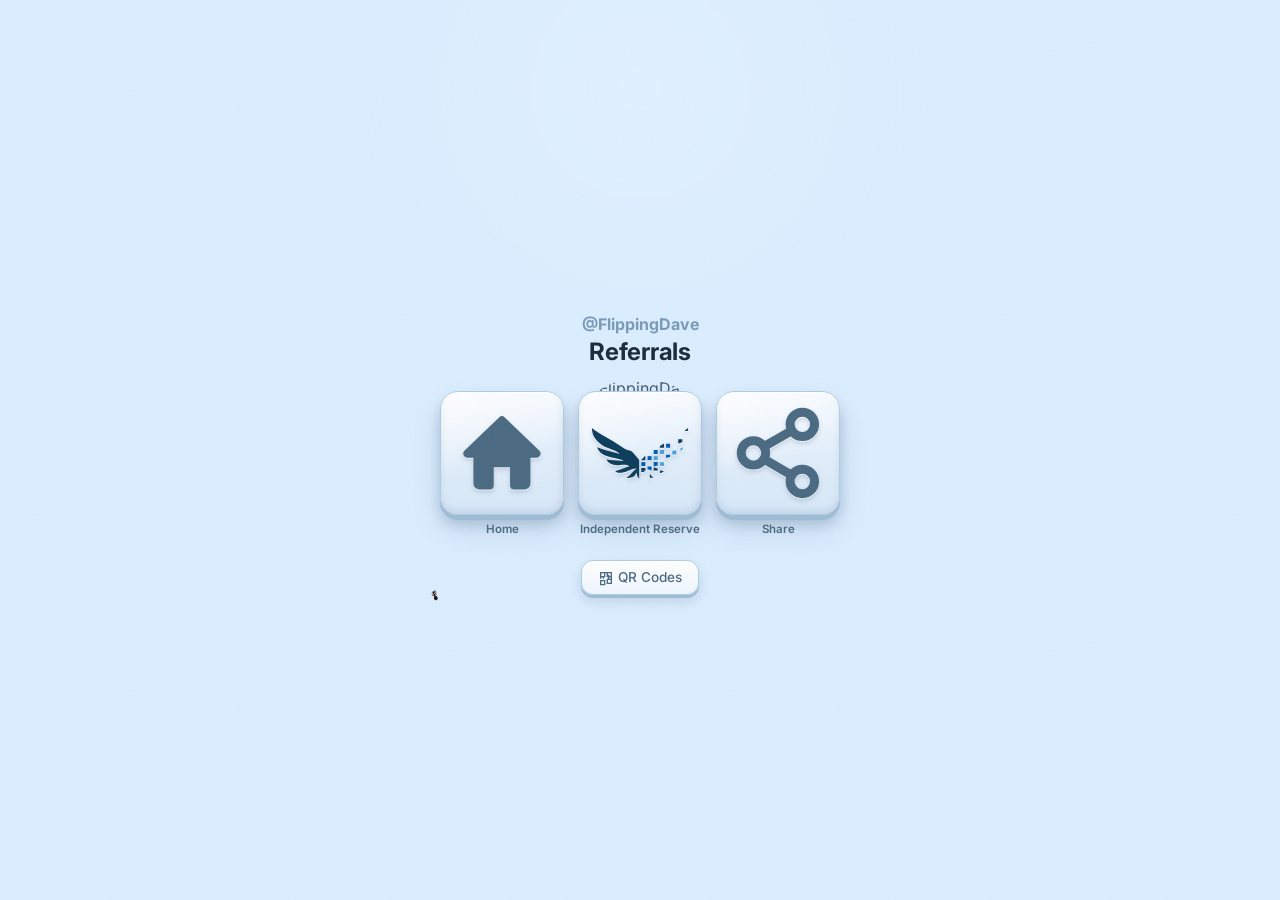
==== referrals/index.html @ 73154148 "v2.0.0: Referrals page, Wi-Fi QR, 3D buttons, tracking + control room, 432 Hz - New /referrals/ page" ====
<!DOCTYPE html>
<html lang="en">
<head>
  <meta charset="UTF-8">
  <meta name="viewport" content="width=device-width, initial-scale=1.0">
  <title>Referrals · FlippingDave</title>

  <!-- Open Graph — rich previews on socials, messengers, etc. -->
  <meta property="og:title" content="FlippingDave · Referrals">
  <meta property="og:description" content="Referral links from FlippingDave">
  <meta property="og:image" content="https://unavatar.io/twitter/FlippingDave">
  <meta property="og:type" content="website">
  <meta name="twitter:card" content="summary">
  <meta name="twitter:title" content="FlippingDave · Referrals">
  <meta name="twitter:description" content="Referral links from FlippingDave">
  <meta name="twitter:image" content="https://unavatar.io/twitter/FlippingDave">

  <!-- Favicon -->
  <link rel="icon" href="https://unavatar.io/twitter/FlippingDave" type="image/jpeg">

  <!-- Preload avatar — visual centrepiece, paint it early -->
  <link rel="preload" href="https://unavatar.io/twitter/FlippingDave" as="image">

  <link href="https://fonts.googleapis.com/css2?family=Black+Han+Sans&family=Inter:wght@400;500;600;700&display=swap" rel="stylesheet">
  <link rel="stylesheet" href="/assets/site.css?v=2.0.0">
</head>
<body data-share-text="Sign-up bonuses via FlippingDave's referral links:">

<div class="page">
  <div class="profile-card">

    <p class="handle">@FlippingDave</p>
    <h1 class="page-title">Referrals</h1>

    <div class="socials-wrap">
      <img class="avatar-bg"
           src="https://unavatar.io/twitter/FlippingDave"
           alt="FlippingDave"
           onerror="this.onerror=null;this.src='https://api.dicebear.com/7.x/initials/svg?seed=FD&backgroundColor=1a6cf5&textColor=ffffff'">

      <nav class="socials labelled" aria-label="Referral links">

      <a class="soc-btn" style="--bc:#1a6cf5;--bs:rgba(26,108,245,.35)"
         href="/" title="Back to FlippingDave">
        <svg viewBox="0 0 24 24" fill="currentColor"><path d="M11.3 3.3a1 1 0 0 1 1.4 0l8.5 8.2a1 1 0 0 1-.7 1.7H19v6.3a1.5 1.5 0 0 1-1.5 1.5H15a1 1 0 0 1-1-1v-4.5h-4V20a1 1 0 0 1-1 1H6.5A1.5 1.5 0 0 1 5 19.5v-6.3H3.5a1 1 0 0 1-.7-1.7z"/></svg>
        <span class="soc-label">Home</span>
      </a>

      <!-- Referral links — add more by copying this block -->
      <a class="soc-btn brand" style="--bc:#005db4;--bs:rgba(0,93,180,.35)"
         href="https://portal.independentreserve.com/invite/TKQAPZ" target="_blank" rel="noopener"
         title="Independent Reserve">
        <img class="logo" src="/assets/independent-reserve.svg" alt="Independent Reserve">
        <span class="soc-label">Independent Reserve</span>
      </a>

      <div class="soc-wrap">
        <button class="soc-btn" id="share-btn" type="button" title="Share"
                style="--bc:#7c3aed;--bs:rgba(124,58,237,.35)">
          <svg viewBox="0 0 24 24" fill="none" stroke="currentColor" stroke-width="2.2"
               stroke-linecap="round" stroke-linejoin="round">
            <circle cx="18" cy="5" r="3"/><circle cx="6" cy="12" r="3"/><circle cx="18" cy="19" r="3"/>
            <line x1="8.59" y1="13.51" x2="15.42" y2="17.49"/>
            <line x1="15.41" y1="6.51" x2="8.59" y2="10.49"/>
          </svg>
          <span class="soc-label">Share</span>
        </button>
        <div class="share-menu" id="share-menu">
          <button class="share-item" id="copy-link-btn" type="button">
            <svg viewBox="0 0 24 24"><rect x="9" y="9" width="13" height="13" rx="2"/><path d="M5 15H4a2 2 0 0 1-2-2V4a2 2 0 0 1 2-2h9a2 2 0 0 1 2 2v1"/></svg>
            <span id="copy-label">Copy link</span>
          </button>
          <button class="share-item" id="share-qr" type="button">
            <svg viewBox="0 0 24 24"><rect x="3" y="3" width="7" height="7" rx="1"/><rect x="14" y="3" width="7" height="7" rx="1"/><rect x="3" y="14" width="7" height="7" rx="1"/><path d="M14 14h3v3h-3zM20 14v.01M14 20h.01M17 17h4v4h-4z"/></svg>
            QR code for this page
          </button>
          <a class="share-item" id="share-x"  href="#" target="_blank" rel="noopener"><span class="si">𝕏</span> Share on X</a>
          <a class="share-item" id="share-fb" href="#" target="_blank" rel="noopener"><span class="si">📘</span> Share on Facebook</a>
          <a class="share-item" id="share-wa" href="#" target="_blank" rel="noopener"><span class="si">💬</span> Share on WhatsApp</a>
        </div>
      </div>

      </nav>
    </div>

    <button id="qr-toggle" class="qr-toggle" type="button" title="Show QR codes">
      <svg viewBox="0 0 24 24" fill="currentColor" width="16" height="16" style="vertical-align:middle;margin-right:4px"><path d="M3 11h2v2H3zm0-4h2v2H3zm4 4h2v2H7zM7 3h2v2H7zm4 0h2v2h-2zm4 8h2v2h-2zm0-4h2v2h-2zm0-4h2v2h-2zm4 8h2v2h-2zM3 15h8v8H3zm2 2v4h4v-4zM13 3h8v8h-8zm2 2v4h4V5zM3 3h8v8H3zm2 2v4h4V5zm8 8h8v8h-8zm2 2v4h4v-4z"/></svg>QR Codes
    </button>
  </div>
</div>

<script src="https://cdn.jsdelivr.net/npm/qr-creator@1.0.0/dist/qr-creator.min.js"></script>
<script src="/assets/site.js?v=2.0.0"></script>
</body>
</html>
---- assets/site.css ----
*, *::before, *::after { margin: 0; padding: 0; box-sizing: border-box; }

:root {
  --bg:      #dbeeff;
  --surface: #eef6ff;
  --accent:  #1a6cf5;
  --text:    #1a2a3a;
  --sub:     #4a6a82;
  --muted:   #7a9ab8;
  --border:  #b0cde0;
  --edge:    #9fbcd6;           /* 3D button "thickness" colour */
  --shadow:  0 2px 4px rgba(0,0,0,.05), 0 8px 28px rgba(0,0,0,.09);
}

html { scroll-behavior: smooth; }

body {
  background: var(--bg);
  color: var(--text);
  font-family: 'Inter', sans-serif;
  min-height: 100vh;
  position: relative;
  overflow-x: hidden;
}

/* ── GRAIN ── */
body::after {
  content: ''; position: fixed; inset: 0;
  pointer-events: none; z-index: 998; opacity: .045;
  background-image: url("data:image/svg+xml,%3Csvg xmlns='http://www.w3.org/2000/svg' width='300' height='300'%3E%3Cfilter id='n'%3E%3CfeTurbulence type='fractalNoise' baseFrequency='0.75' numOctaves='4' stitchTiles='stitch'/%3E%3C/filter%3E%3Crect width='300' height='300' filter='url(%23n)'/%3E%3C/svg%3E");
}

/* ── TOP GLOW ── */
body::before {
  content: ''; position: fixed; top: -120px; left: 50%;
  transform: translateX(-50%);
  width: 700px; height: 420px; border-radius: 50%;
  background: radial-gradient(circle, rgba(255,255,255,.18) 0%, transparent 70%);
  pointer-events: none; z-index: 0;
}

/* ── MOUSE CURSOR + TAIL (desktop only) ── */
@media (pointer: fine) {
  body, a, button, input, label { cursor: none; }

  #mouse-cursor {
    position: fixed;
    pointer-events: none;
    z-index: 99999;
    width: 40px; height: 21px;   /* must match SVG width="40" */
    overflow: visible;
  }

  .tail-dot {
    position: fixed;
    border-radius: 50%;
    background: #90b8d0;
    transform: translate(-100%, -50%);
    pointer-events: none;
    z-index: 99997;
  }
}

/* ── ANT — life size +10% via physical mm units ── */
#ant {
  position: fixed;
  top: 0; left: 0;
  width: 2.75mm;
  height: 1.65mm;
  pointer-events: all;
  z-index: 9999;
  overflow: hidden;
}

/* ════════════════════════════════
   PAGE LAYOUT
════════════════════════════════ */
.page {
  position: relative; z-index: 1;
  min-height: 100vh;
  display: flex; flex-direction: column;
  align-items: center; justify-content: center;
  padding: 2.5rem 1.2rem;
}

.profile-card {
  text-align: center;
  width: 100%; max-width: 400px;
}

/* ── AVATAR BEHIND BUTTONS ── */
.socials-wrap { position: relative; margin-top: 1.2rem; }

.avatar-bg {
  position: absolute;
  top: 50%; left: 50%;
  transform: translate(-50%, -50%);
  width: 200px; height: 200px;
  border-radius: 50%; object-fit: cover;
  opacity: 0.75;
  z-index: 0;
  pointer-events: none;
  animation: avatarPulse 3.5s ease-in-out infinite;
}
@keyframes avatarPulse {
  0%, 100% { box-shadow: 0 0 12px 3px rgba(26,108,245,.15); }
  50%      { box-shadow: 0 0 28px 8px rgba(26,108,245,.35); }
}

/* ── HANDLE ── */
.handle {
  margin-top: .6rem;
  font-size: 1rem; font-weight: 700;
  color: var(--muted);
  display: inline-block;
  cursor: default; user-select: none;
  transition: color .2s, letter-spacing .2s;
}
.handle.drop-hidden { opacity: 0; transform: translateY(-15px); }
.handle.revealed {
  opacity: 1; transform: translateY(0);
  transition: opacity 0.4s ease, transform 0.5s cubic-bezier(0.34, 1.56, 0.64, 1);
}
.handle:hover {
  color: var(--accent);
  letter-spacing: .06em;
  animation: glitch .35s steps(2,end) 1;
}
@keyframes glitch {
  0%   { text-shadow:  3px 0 #ff0080,-3px 0 #00ccff; }
  33%  { text-shadow: -3px 0 #ff0080, 3px 0 #00ccff; }
  66%  { text-shadow:  3px 2px #ff0080,-3px -2px #00ccff; }
  100% { text-shadow: none; }
}
.page-title {
  display: block;
  margin-top: .15rem;
  font-size: 1.5rem; font-weight: 700; letter-spacing: -.01em;
  color: var(--text);
}

/* ── SOCIALS — 3-column grid ── */
.socials {
  display: grid;
  grid-template-columns: repeat(3, 1fr);
  gap: .85rem;
  position: relative;
  z-index: 1;
}
.socials.labelled { row-gap: 2.1rem; padding-bottom: 1.2rem; }
.page-title + .socials-wrap { margin-top: 1.6rem; }
/* single-row pages: smaller avatar so it doesn't spill onto the title */
.socials-wrap:has(.labelled) .avatar-bg { width: 150px; height: 150px; top: calc(50% - .6rem); }

/* ── 3D BUTTONS ──
   Raised "keycap" look: light-from-top gradient, inner highlight,
   a solid bottom edge for thickness, then a soft drop shadow.        */
.soc-btn {
  --edge-c: var(--edge);
  width: 100%;
  aspect-ratio: 1;
  border-radius: 18px;
  background:
    linear-gradient(165deg, rgba(255,255,255,.95) 0%, rgba(255,255,255,0) 55%),
    linear-gradient(180deg, var(--surface) 0%, #d6e7f7 100%);
  border: 1px solid var(--border);
  box-shadow:
    inset 0 1.5px 0 rgba(255,255,255,.95),
    inset 0 -3px 6px rgba(30,70,120,.10),
    0 5px 0 var(--edge-c),
    0 9px 14px rgba(20,50,90,.20),
    0 16px 30px rgba(20,50,90,.10);
  display: flex; align-items: center; justify-content: center;
  color: var(--sub); text-decoration: none;
  font: inherit;
  transition: background 2s ease, border-color 2s ease, color 2s ease, box-shadow 2s ease, transform 2s ease;
  will-change: transform; position: relative;
  container-type: inline-size;   /* lets icons size off the square (cqw) */
}
.soc-btn.drop-hidden { opacity: 0; transform: translateY(-30px); }
.soc-btn.dropped {
  opacity: 1; transform: translateY(0);
  transition: opacity 0.5s ease, transform 0.6s cubic-bezier(0.34, 1.56, 0.64, 1);
}

/* Coloured state shared by hover / press / light-show */
.soc-btn:hover {
  --edge-c: color-mix(in srgb, var(--bc, var(--accent)) 60%, #000);
  background:
    linear-gradient(165deg, rgba(255,255,255,.38) 0%, rgba(255,255,255,0) 50%, rgba(0,0,0,.16) 100%),
    var(--bc, var(--accent));
  border-color: var(--bc, var(--accent));
  color: #fff;
  box-shadow:
    inset 0 1.5px 0 rgba(255,255,255,.45),
    inset 0 -3px 6px rgba(0,0,0,.18),
    0 5px 0 var(--edge-c),
    0 10px 22px var(--bs, rgba(26,108,245,.32));
}

/* Instagram gradient */
.soc-btn.insta:hover {
  --edge-c: #8e1a6b;
  background:
    linear-gradient(165deg, rgba(255,255,255,.3) 0%, rgba(255,255,255,0) 50%),
    radial-gradient(circle at 30% 110%, #fdf497 0%, #fd5949 45%, #d6249f 60%, #285AEB 90%);
  border-color: #d6249f;
}

/* Brand-logo buttons (multi-colour image) keep a light face so the logo stays visible */
.soc-btn.brand:hover, .soc-btn.brand.lit {
  background:
    linear-gradient(165deg, #fff 0%, rgba(255,255,255,0) 60%),
    linear-gradient(180deg, #f4f9ff 0%, #dcebfb 100%) !important;
  border-color: var(--bc) !important;
}

/* Press-down: the key sinks onto its edge */
.soc-btn:not(.qr-active):active {
  transform: translateY(4px) !important;
  box-shadow:
    inset 0 1.5px 0 rgba(255,255,255,.4),
    inset 0 -2px 4px rgba(0,0,0,.18),
    0 1px 0 var(--edge-c),
    0 3px 6px rgba(20,50,90,.25) !important;
  transition: transform .08s ease, box-shadow .08s ease !important;
}

/* Mobile touch feedback — press glow in brand colour */
@media (pointer: coarse) {
  .soc-btn:active {
    --edge-c: color-mix(in srgb, var(--bc, var(--accent)) 60%, #000);
    background:
      linear-gradient(165deg, rgba(255,255,255,.38) 0%, rgba(255,255,255,0) 50%, rgba(0,0,0,.16) 100%),
      var(--bc, var(--accent));
    border-color: var(--bc, var(--accent));
    color: #fff;
  }
  .soc-btn.insta:active {
    background: radial-gradient(circle at 30% 110%, #fdf497 0%, #fd5949 45%, #d6249f 60%, #285AEB 90%);
    border-color: #d6249f;
  }
}

/* Logos fill 80% of the square */
.soc-btn > svg, .soc-btn > img.logo {
  width: 80%; height: 80%;
  filter: drop-shadow(0 1px 0 rgba(255,255,255,.7)) drop-shadow(0 2px 2px rgba(20,50,90,.18));
  transition: filter .3s;
}
.soc-btn > img.logo { object-fit: contain; pointer-events: none; }
.soc-btn:hover > svg, .soc-btn.lit > svg { filter: drop-shadow(0 2px 2px rgba(0,0,0,.28)); }
.x-logo {
  font-family: 'Black Han Sans', sans-serif; line-height: 1;
  font-size: 72cqw;
  text-shadow: 0 1px 0 rgba(255,255,255,.7), 0 2px 3px rgba(20,50,90,.18);
}
.soc-btn:hover .x-logo, .soc-btn.lit .x-logo { text-shadow: 0 2px 3px rgba(0,0,0,.3); }

/* Caption under a button (referrals page) */
.soc-label {
  position: absolute; top: calc(100% + 9px); left: -6px; right: -6px;
  font-size: .72rem; font-weight: 600; color: var(--sub);
  line-height: 1.2; pointer-events: none;
}

/* Share dropdown */
.soc-wrap { position: relative; }

.share-menu {
  position: absolute;
  bottom: calc(100% + 12px);
  right: 0;
  background: var(--surface);
  border: 1px solid var(--border);
  border-radius: 16px;
  box-shadow: 0 8px 30px rgba(0,0,0,.13);
  padding: .55rem;
  min-width: 210px;
  z-index: 200;
  display: none; flex-direction: column; gap: .2rem;
  white-space: nowrap;
}
.share-menu.open { display: flex; }

.share-item {
  display: flex; align-items: center; gap: .7rem;
  padding: .6rem .85rem;
  border-radius: 10px;
  text-decoration: none; color: var(--text);
  font: 500 .85rem 'Inter', sans-serif;
  transition: background .15s;
  border: none; background: none; text-align: left; width: 100%;
}
.share-item:hover { background: var(--bg); color: var(--accent); }
.share-item svg { width: 15px; height: 15px; flex-shrink: 0; fill: none; stroke: currentColor; stroke-width: 1.8; stroke-linecap: round; stroke-linejoin: round; }
.si { font-size: .9rem; flex-shrink: 0; line-height: 1; }

/* ── LIGHT-UP ── */
.soc-btn.lit {
  --edge-c: color-mix(in srgb, var(--bc, var(--accent)) 60%, #000);
  background:
    linear-gradient(165deg, rgba(255,255,255,.38) 0%, rgba(255,255,255,0) 50%, rgba(0,0,0,.16) 100%),
    var(--bc, var(--accent)) !important;
  border-color: transparent !important;
  color: #fff !important;
  box-shadow:
    inset 0 1.5px 0 rgba(255,255,255,.45),
    0 5px 0 var(--edge-c),
    0 0 22px var(--bs, rgba(26,108,245,.5)),
    0 10px 22px var(--bs, rgba(26,108,245,.32)) !important;
  transform: scale(1.08) !important;
}
.soc-btn.insta.lit {
  background: radial-gradient(circle at 30% 110%, #fdf497 0%, #fd5949 45%, #d6249f 60%, #285AEB 90%) !important;
  box-shadow: 0 5px 0 #8e1a6b, 0 0 22px rgba(214,36,159,.5), 0 10px 22px rgba(214,36,159,.35) !important;
}

/* ── QR CODES ── */
.qr-toggle {
  display: block; margin: 1.6rem auto 0; padding: 8px 16px;
  background: linear-gradient(180deg, #fff 0%, var(--surface) 100%);
  border: 1px solid var(--border);
  box-shadow: 0 3px 0 var(--edge), 0 6px 12px rgba(20,50,90,.15);
  border-radius: 12px; color: var(--sub); cursor: pointer;
  transition: background 0.2s, color 0.2s, transform .08s, box-shadow .08s;
  font-family: 'Inter', sans-serif; font-size: .85rem; font-weight: 500;
}
.qr-toggle:hover, .qr-toggle.active { background: var(--accent); color: #fff; border-color: var(--accent); box-shadow: 0 3px 0 #0e47a8, 0 6px 12px rgba(26,108,245,.3); }
.qr-toggle:active { transform: translateY(3px); box-shadow: 0 0 0 #0e47a8, 0 2px 4px rgba(26,108,245,.3); }

.soc-btn .qr-overlay {
  position: absolute; inset: 4px;
  display: flex; align-items: center; justify-content: center;
  background: #fff; border-radius: 14px;
  opacity: 0; transition: opacity 0.3s ease;
  pointer-events: none;
}
.soc-btn .qr-overlay canvas { width: 88%; height: auto; }
.qr-mode .soc-btn .qr-overlay { opacity: 1; }

.qr-logo {
  position: absolute;
  top: 50%; left: 50%;
  transform: translate(-50%, -50%);
  width: 22%; aspect-ratio: 1;
  background: #fff;
  border-radius: 6px;
  display: flex; align-items: center; justify-content: center;
  box-shadow: 0 0 0 2px #fff;
  color: var(--bc, var(--accent));
}
.soc-btn .qr-logo svg, .soc-btn .qr-logo img { width: 72%; height: 72%; fill: currentColor; filter: none; }
.soc-btn .qr-logo .x-logo { font-size: 15cqw; text-shadow: none; }

/* QR focused — tap one QR to expand it (centred, never off-screen); others fade */
.qr-focused .soc-btn {
  opacity: 0 !important;
  transform: scale(0.5) !important;
  transition: opacity 0.35s ease, transform 0.35s ease !important;
  pointer-events: none;
}
.qr-focused .soc-btn.qr-active {
  opacity: 1 !important;
  transform: translate(var(--qx, 0px), var(--qy, 0px)) scale(var(--qs, 1.9)) !important;
  z-index: 100;
  pointer-events: auto;
  transition: opacity 0.35s ease, transform 0.4s cubic-bezier(0.34, 1.56, 0.64, 1) !important;
}

/* ── HIDDEN CONTROL-ROOM BUTTON — invisible tap target, bottom-right corner ── */
#secret-btn {
  position: fixed; right: 0; bottom: 0;
  width: 56px; height: 56px;
  background: transparent; border: 0; opacity: 0;
  z-index: 9998;
  -webkit-tap-highlight-color: transparent;
}

/* ── MODAL (site QR / Wi-Fi) ── */
.fd-overlay {
  position: fixed; inset: 0; z-index: 99980;
  background: rgba(15,30,50,.45);
  backdrop-filter: blur(4px); -webkit-backdrop-filter: blur(4px);
  display: flex; align-items: center; justify-content: center;
  padding: 16px;
  opacity: 0; transition: opacity .2s ease;
}
.fd-overlay.open { opacity: 1; }
.fd-modal {
  background: var(--surface);
  border: 1px solid var(--border);
  border-radius: 22px;
  box-shadow: 0 20px 60px rgba(10,30,60,.35);
  padding: 1.4rem 1.4rem 1.2rem;
  width: 100%; max-width: 340px;
  text-align: center;
  transform: translateY(12px) scale(.97); transition: transform .25s cubic-bezier(0.34,1.56,0.64,1);
}
.fd-overlay.open .fd-modal { transform: none; }
.fd-modal h2 { font-size: 1.1rem; margin-bottom: .9rem; }
.fd-qr-box {
  position: relative; background: #fff; border-radius: 16px;
  padding: 14px; margin: 0 auto; width: min(260px, 100%);
  box-shadow: inset 0 0 0 1px var(--border);
}
.fd-qr-box canvas { width: 100%; height: auto; display: block; }
.fd-qr-box .qr-logo { width: 20%; color: var(--accent); }
.fd-qr-box .qr-logo svg, .fd-qr-box .qr-logo img { width: 72%; height: 72%; fill: currentColor; }
.fd-rows { margin-top: 1rem; display: grid; gap: .4rem; text-align: left; }
.fd-row {
  display: flex; justify-content: space-between; align-items: center; gap: .6rem;
  background: #fff; border: 1px solid var(--border); border-radius: 10px;
  padding: .5rem .75rem; font-size: .85rem;
}
.fd-row span:first-child { color: var(--muted); }
.fd-row b { font-weight: 600; font-family: ui-monospace, Menlo, monospace; word-break: break-all; }
.fd-row button { border: 0; background: none; color: var(--accent); font: 600 .78rem 'Inter', sans-serif; padding: .2rem .3rem; }
.fd-note { margin-top: .8rem; font-size: .78rem; color: var(--sub); }
.fd-close {
  margin-top: 1rem; width: 100%;
  padding: .7rem; border-radius: 12px;
  border: 1px solid var(--border);
  background: linear-gradient(180deg, #fff 0%, var(--surface) 100%);
  box-shadow: 0 3px 0 var(--edge);
  font: 600 .9rem 'Inter', sans-serif; color: var(--text);
}
.fd-close:active { transform: translateY(3px); box-shadow: none; }

/* ── CONTROL ROOM PANEL ── */
.cr-panel {
  position: fixed; inset: 0; z-index: 99985;
  background: rgba(15,30,50,.5);
  backdrop-filter: blur(5px); -webkit-backdrop-filter: blur(5px);
  display: flex; justify-content: center; align-items: flex-start;
  overflow-y: auto; padding: 16px;
}
.cr-card {
  width: 100%; max-width: 460px; margin: 2vh 0 4vh;
  background: var(--surface); border: 1px solid var(--border);
  border-radius: 22px; box-shadow: 0 20px 60px rgba(10,30,60,.35);
  padding: 1.1rem 1.1rem 1.3rem; color: var(--text);
}
.cr-head { display: flex; justify-content: space-between; align-items: center; margin-bottom: .9rem; }
.cr-head h2 { font-size: 1.05rem; }
.cr-x { border: 0; background: none; font-size: 1.4rem; line-height: 1; color: var(--sub); padding: .2rem .4rem; }
.cr-sec { background: #fff; border: 1px solid var(--border); border-radius: 14px; padding: .8rem .9rem; margin-top: .7rem; }
.cr-sec h3 { font-size: .72rem; text-transform: uppercase; letter-spacing: .08em; color: var(--muted); margin-bottom: .55rem; }
.cr-vol { display: flex; align-items: center; gap: .7rem; }
.cr-vol input[type=range] { flex: 1; accent-color: var(--accent); }
.cr-vol output { width: 3ch; text-align: right; font-variant-numeric: tabular-nums; font-size: .85rem; }
.cr-btn {
  border: 1px solid var(--border); background: var(--surface); color: var(--text);
  border-radius: 10px; padding: .35rem .7rem; font: 600 .8rem 'Inter', sans-serif;
}
.cr-btn.on { background: var(--accent); border-color: var(--accent); color: #fff; }
.cr-ranges { display: flex; gap: .35rem; flex-wrap: wrap; }
.cr-tiles { display: grid; grid-template-columns: repeat(3, 1fr); gap: .5rem; margin-top: .7rem; }
.cr-tile { background: var(--surface); border-radius: 10px; padding: .55rem; text-align: center; }
.cr-tile b { display: block; font-size: 1.25rem; font-variant-numeric: tabular-nums; }
.cr-tile span { font-size: .7rem; color: var(--sub); }
.cr-bars { display: flex; align-items: flex-end; gap: 2px; height: 64px; margin-top: .4rem; }
.cr-bars div { flex: 1; background: var(--accent); border-radius: 2px 2px 0 0; min-height: 1px; opacity: .85; }
.cr-list { list-style: none; font-size: .82rem; }
.cr-list li { display: flex; justify-content: space-between; gap: .6rem; padding: .28rem 0; border-top: 1px solid #eef3f8; }
.cr-list li:first-child { border-top: 0; }
.cr-list li span:first-child { overflow: hidden; text-overflow: ellipsis; white-space: nowrap; }
.cr-list li span:last-child { font-variant-numeric: tabular-nums; color: var(--sub); flex-shrink: 0; }
.cr-muted { font-size: .8rem; color: var(--sub); line-height: 1.45; }
.cr-muted code { font-size: .75rem; background: var(--surface); padding: 0 .25rem; border-radius: 4px; }
.cr-ver { margin-top: .9rem; text-align: center; font-size: .75rem; color: var(--muted); font-variant-numeric: tabular-nums; }
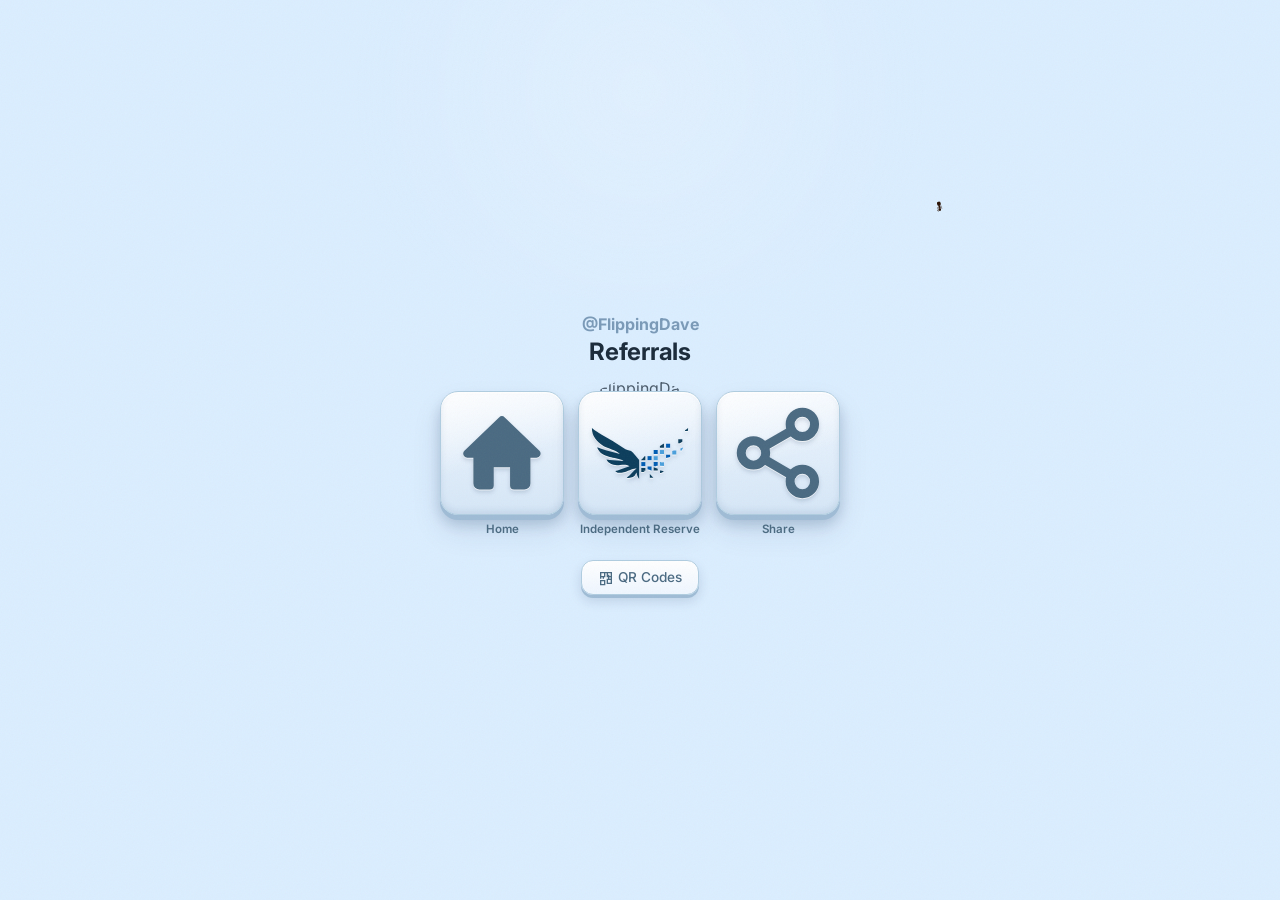
==== commit 851b84dc: "v2.1.0: GoatCounter + Cloudflare Web Analytics - Worker adds the GoatCounter script to every page wh" ====
--- a/referrals/index.html
+++ b/referrals/index.html
@@ -22,7 +22,7 @@
   <link rel="preload" href="https://unavatar.io/twitter/FlippingDave" as="image">
 
   <link href="https://fonts.googleapis.com/css2?family=Black+Han+Sans&family=Inter:wght@400;500;600;700&display=swap" rel="stylesheet">
-  <link rel="stylesheet" href="/assets/site.css?v=2.0.0">
+  <link rel="stylesheet" href="/assets/site.css?v=2.1.0">
 </head>
 <body data-share-text="Sign-up bonuses via FlippingDave's referral links:">
 
@@ -90,6 +90,6 @@
 </div>
 
 <script src="https://cdn.jsdelivr.net/npm/qr-creator@1.0.0/dist/qr-creator.min.js"></script>
-<script src="/assets/site.js?v=2.0.0"></script>
+<script src="/assets/site.js?v=2.1.0"></script>
 </body>
 </html>
--- a/assets/site.css
+++ b/assets/site.css
@@ -468,4 +468,10 @@
 .cr-list li span:last-child { font-variant-numeric: tabular-nums; color: var(--sub); flex-shrink: 0; }
 .cr-muted { font-size: .8rem; color: var(--sub); line-height: 1.45; }
 .cr-muted code { font-size: .75rem; background: var(--surface); padding: 0 .25rem; border-radius: 4px; }
+.cr-src {
+  margin: 1.1rem 0 .1rem; padding-top: .9rem; border-top: 1px dashed var(--border);
+  font-size: .85rem; display: flex; justify-content: space-between; align-items: baseline;
+}
+.cr-stats > .cr-src:first-child { border-top: 0; padding-top: 0; margin-top: .8rem; }
+.cr-src a { font-size: .75rem; font-weight: 600; color: var(--accent); text-decoration: none; }
 .cr-ver { margin-top: .9rem; text-align: center; font-size: .75rem; color: var(--muted); font-variant-numeric: tabular-nums; }
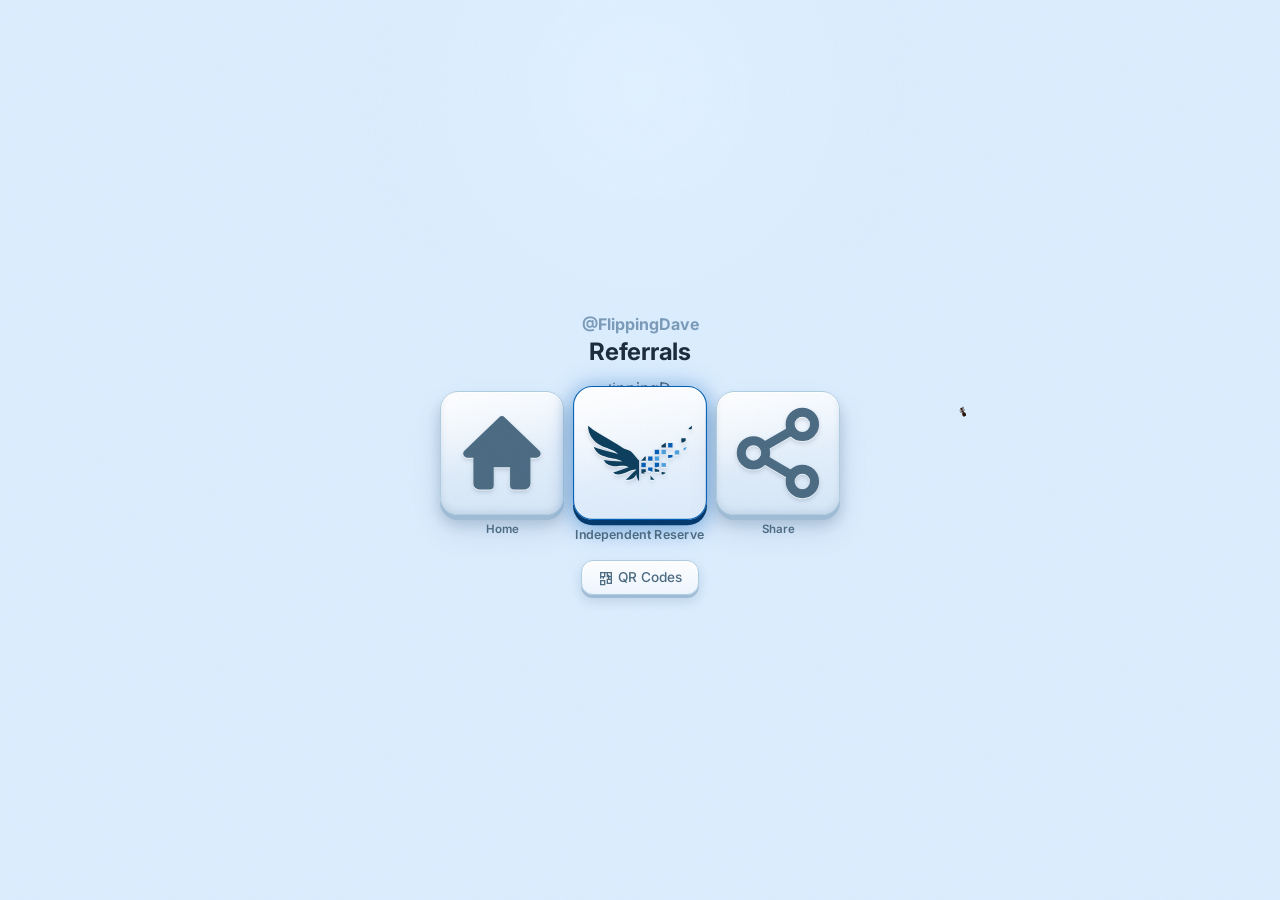
==== commit b7615772: "v2.2.0: "Don't track this device" + stats reset - Control room toggle stops counting your own visits" ====
--- a/referrals/index.html
+++ b/referrals/index.html
@@ -22,7 +22,7 @@
   <link rel="preload" href="https://unavatar.io/twitter/FlippingDave" as="image">
 
   <link href="https://fonts.googleapis.com/css2?family=Black+Han+Sans&family=Inter:wght@400;500;600;700&display=swap" rel="stylesheet">
-  <link rel="stylesheet" href="/assets/site.css?v=2.1.0">
+  <link rel="stylesheet" href="/assets/site.css?v=2.2.0">
 </head>
 <body data-share-text="Sign-up bonuses via FlippingDave's referral links:">
 
@@ -90,6 +90,6 @@
 </div>
 
 <script src="https://cdn.jsdelivr.net/npm/qr-creator@1.0.0/dist/qr-creator.min.js"></script>
-<script src="/assets/site.js?v=2.1.0"></script>
+<script src="/assets/site.js?v=2.2.0"></script>
 </body>
 </html>
